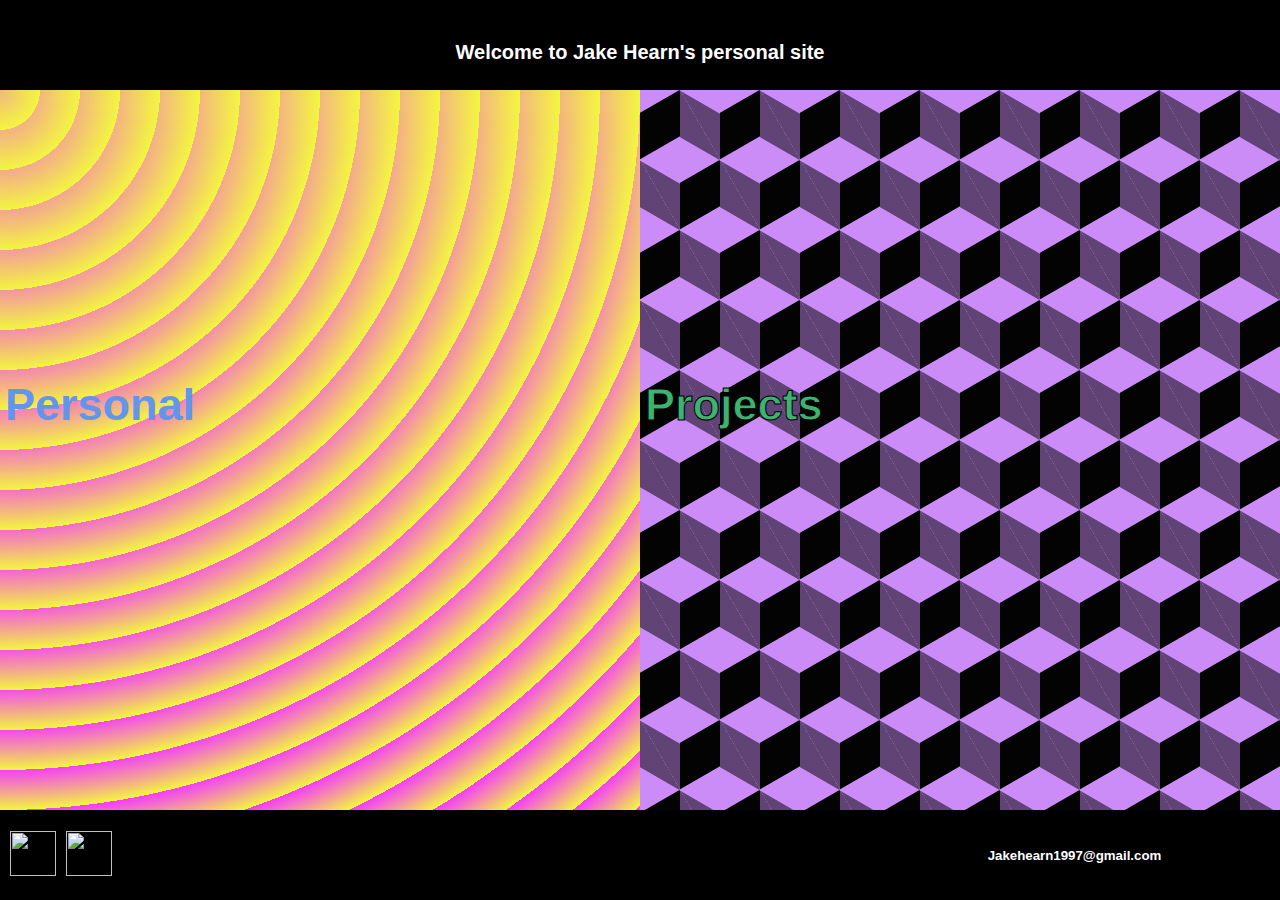
==== index.html @ 1ec71045 "some toolTip backgrounds" ====
<!DOCTYPE html>
<html lang="en">
<head>
<meta charset="UTF-8">
<meta name="viewport" content="width=device-width, initial-scale=1.0">
<title>Jake's Page</title>
<link rel="stylesheet" href="styles.css"> 

</head>
<body>
<header>
    <h5 id="headerTitle">Welcome to Jake Hearn's personal site</h5>
</header>

<div id="splitContainer">
    
    <div id="splitLeft">
        <p id="personalTitle">Personal</p>
        <div id="leftBackTop">
            
            <div id="aboutMe">
                <p>Hi and welcome to my portfolio site! Having completed my Master's in Computer Science and placement role. I'm now developing my own skills and seeking opportunities to apply them in real-world scenarios</p>
            </div> 
               
        </div>
        <div id="leftBackBottom">
            <div id="cvLink">
                <a  href="">Open CV</a>
            </div>
        </div>
    </div>

    <div id="splitRight">
        <p id="projectsTitle">Projects</p>
        <section id="rightFlexWrapper">

            <div class="first2RB"></div>
            <div class="first2RB"></div>
            
            <div class="rightBox">
                <div class="angledBoxLeft" id="networkVisualisation">
                    <span class="projectLinks" id="topologyLink">
                        <a href="projects/networkTopology/networkTopology.html">Network Topology</a>
                        <br>
                        <a id="githubImgLink" href="https://github.com/JOJAH/PcapReader-NetworkVisualisation"><img id="githubImg" src="assets/githubBlack.png" alt=""></a> 
                    </span>
                    <span id="topologyLinkToolTip" class="toolTips">
                        
                        <p>This project was the end result of my dissertation project. It is a visualisation of some network traffic data.
                            You can apply various filters to display different information, and clicking on a node or connection will show you further information regarding that element.
                            This project also included a pcap file reader and anayliser, which passes the information into this visualisation, that pcap reader/analyser can be found within the github repo.
                        </p>
                    </span>
                </div>
            </div>
            <div class="rightBox"></div>

            <div class="rightBox"></div>
            <div class="rightBox">
                <div class="angledBoxRight" id="randomisedCircles">
                    <span class="projectLinks" id="randomisedCirclesLink">
                        <a href="projects/randomisedCircles/randomisedCircles.html">Randomised Circles</a>
                        <br>
                        <a id="githubImgLink" href="https://github.com/JOJAH/radomisedCircles"><img id="githubImg" src="assets/githubBlack.png" alt=""></a> 
                    </span>
                    <span id="randomisedCirclesLinkToolTip" class="toolTips">
                        
                        <p>
                            Randomised Circles man
                        </p>
                    </span>

                </div>
            </div>
            
            <div class="rightBox">
                <div class="angledBoxLeft" id="listedBuildings">
                    <span class="projectLinks" id="listedBuildingLink">       
                        <a href="https://listedbuildings.onrender.com/">Listed Buildings</a>
                        <br>
                        <a id="githubImgLink" href="https://github.com/JOJAH/listedBuildings"><img id="githubImg" src="assets/githubBlack.png" alt=""></a>
                    </span>
                    <span id="listedBuildingLinkToolTip" class="toolTips">
                        
                            May take a minute to intially load
                            <p>
                                This was my first uni data visualisation project, it breaks down England's historic listed buildings into years and grade listings.
                                In this project I challenged myself to use D3, a tool I wanted to learn to use for my dissertation (Network Topology). 
                                I also wanted to apply my recently learnt knowledge of creating and using databases to create dynamic sites using Flask and Jinja. 
                                Hosting this web application for free is what causes the intital loading wait after being inactive.   
                            </p>
                        </span>
                
                </div>
            </div>
            <div class="rightBox"></div>

            <div class="rightBox"></div>
            <div class="rightBox">
                <div class="angledBoxRight" id="thisSite"></div>
            </div>

            <div class="rightBox">
                <div class="angledBoxLeft" id="networkVisualisation">

                </div>
            </div>
            <div class="rightBox"></div>
            
            <div class="rightBox"></div>
            <div class="rightBox"></div>
            
        </section>
    </div>
</div>

<footer>
    <div id="footerLeft">
        
        <a href="https://github.com/JOJAH"><img src="assets/github-mark-white.png" alt=""></a> 
        <a href="https://www.linkedin.com/in/jake-hearn"><img src="assets/linkedin.png"></a> 
    </div>
    <div id="footerRight">
        <h5 id="footerEmail" onclick="copyEmail()">Jakehearn1997@gmail.com
            <span id="emailToolTip" >Copy to Clipboard</span>
        </h5> 
        
    </div>
</footer>

</body>
<script>
    function copyEmail() {
        emailSpan = document.getElementById('footerEmail');
        toolTip = document.getElementById('emailToolTip');
        const email = emailSpan.innerText.split(' ')[0];
        navigator.clipboard.writeText(email);
        alert('email has been copied to clipboard');
    } 
    /* stop links in splitRight from being clickable */
    

function makeElementClickable(item,area){
    area.addEventListener('mouseenter', function(){
        setTimeout(function(){item.style.pointerEvents ='auto', 2000;});
    });
    area.addEventListener('mouseleave', function(){
        item.style.pointerEvents = 'none';
    });
}
/* making the links in splitRight not clickable until opened */
const splitRight = document.getElementById('splitRight');
const rightBack = document.getElementById('rightFlexWrapper');
makeElementClickable(rightBack, splitRight);

/* making the project github imgs not clickable until the project is hovered on */
const angledBoxes = document.querySelectorAll('.angledBoxRight, .angledBoxLeft');

angledBoxes.forEach((box) =>{
    const githubImg = box.querySelector('#githubImgLink');
    makeElementClickable(githubImg, box);
});

    /* Moving the angled boxes in splitRight when the one above is hovered on */

    function angledBoxMovement(angledBox){
        angledBox.forEach((box, index)=>{
            box.addEventListener('mouseenter', ()=>{
                for(let i =index;i<=angledBox.length;i++){
                    try{
                        angledBox[i].style.width = '40%'
                        angledBox[i+1].style.transform = 'translateY(250%)';
                    }catch(error){}
                }
            });
            box.addEventListener('mouseleave', ()=>{
                for(let i =index;i<=angledBox.length;i++){
                    try{
                        angledBox[i].style.width = '30%'
                        angledBox[i+1].style.transform = 'translateY(0%)';;
                    }catch(error){}
                }
            });
        });
    }

const angledLeft = document.querySelectorAll('.angledBoxLeft');
const angledRight = document.querySelectorAll('.angledBoxRight');
angledBoxMovement(angledLeft);
angledBoxMovement(angledRight);

</script>
</html>
---- styles.css ----
body, html {
    margin: 0;
    padding: 0;
    height: 100%;
    font-family: Arial, sans-serif;
    font-weight: bold;
}
header {
    height: 10%;
    background-color: black;
    color: white;
    text-align: center;
    padding: 10px 0;
    box-sizing: border-box; 
}
#headerTitle{
    transition: font-size 1s
}
header:hover #headerTitle{
    font-size: 20px;
    transform: translateY(-10%);
}
#splitContainer {
    display: flex;
    height: 80%; 
    width: 100%; 
}
#splitLeft, #splitRight {
    height: 100%;
    width: 50%;
    transition: opacity 1s , width 1s ease;
    position: relative;
    overflow: hidden;
}
#splitLeft {
    color: cornflowerblue;
    background-color: #f3f63f;
    opacity: 1;
    background-image:  repeating-radial-gradient( circle at 0 0, transparent 0, #f3f63f 40px ), repeating-linear-gradient( #f43bfd55, #f43bfd );
}

#leftBackTop{
    background: rgba(128, 0, 128, 0.6);
    max-height: 160px;
    min-height: 120px;
    position: relative;
    width: 0%;

    border-bottom-right-radius: 50px 50px ;
    
    border-right: 10px solid rgba(128, 0, 128, 0.1);

    margin-top: 10vh;

    transition: opacity 0s;
    opacity: 0;
    display: none;

    display: flex;
    align-items: center;
    text-align: center;
    justify-content:center;

}
#leftBackTop::before {
    background: rgb(128, 0, 128) none repeat scroll 0 0;
    content: "";
    height:100% ;
    position: absolute;
    right: -25px;
    transform: skew(-20deg);
    width: 50px;
}
#splitLeft:hover #leftBackTop{
    opacity: 1;
    width: 75%;
    transition: opacity 2s, width 1s;
    display:flex;
}

#leftBackBottom{
    background: rgba(128, 0, 128, 0.6);
    height: 120px;
    position: absolute;
    width: 0%;
    color:white;
    bottom: 7vh;
    right: 0;
    border-top-left-radius: 80px 80px;
    

    transition: opacity 0s;
    opacity: 0;
    visibility: hidden;
}
#leftBackBottom::before{
    background: rgb(128, 0, 128) none repeat scroll 0 0;
    content: "";
    height: 120px;
    position: absolute;
    
    left: auto;
    transform: skew(160deg);
    width: 50px;
    
}

#splitLeft:hover #leftBackBottom {
    opacity: 1;
    width: 50%;
    transition: opacity 2s, width 1.5s;
    visibility: visible;
}

#aboutMe { 
    bottom: 10%;
    left: 10%;
    width: 80%;
    font-size:20px;
    margin-right: 5vh;
    
    height: 100%;
    overflow: hidden;

}
@media screen and (max-width: 710px) {
    #aboutMe{
        font-size:15px;
    }
    .toolTips{
        font-size:13px;
    }
    .rightBox a {
        font-size: 15px;
    }
}

#cvLink{
    display: flex;
    justify-content: center;
    align-items: center;
    height: 120px;
    margin-left: 5vh ;
}
#cvLink a{
    color: #E95C20FF;
}
#cvLink a:hover{
    color: magenta;
}

#splitRight {
    color: MediumSeaGreen ;

background-color: #030303;
opacity: 1;
background-image:  linear-gradient(30deg, #CB8CF7 12%, transparent 12.5%, transparent 87%, #CB8CF7 87.5%, #CB8CF7), linear-gradient(150deg, #CB8CF7 12%, transparent 12.5%, transparent 87%, #CB8CF7 87.5%, #CB8CF7), linear-gradient(30deg, #CB8CF7 12%, transparent 12.5%, transparent 87%, #CB8CF7 87.5%, #CB8CF7), linear-gradient(150deg, #CB8CF7 12%, transparent 12.5%, transparent 87%, #CB8CF7 87.5%, #CB8CF7), linear-gradient(60deg, #CB8CF777 25%, transparent 25.5%, transparent 75%, #CB8CF777 75%, #CB8CF777), linear-gradient(60deg, #CB8CF777 25%, transparent 25.5%, transparent 75%, #CB8CF777 75%, #CB8CF777);
background-size: 80px 140px;
background-position: 0 0, 0 0, 40px 70px, 40px 70px, 0 0, 40px 70px;

overflow-y: auto;
height: 100%;
}

#rightFlexWrapper{
    display: flex;
    height: 110%;
    width: 100%;
    
    align-items: center;
    flex-wrap: wrap;
    pointer-events: none;
}
#splitRight::-webkit-scrollbar {
    width: 0px;       
  }
  #splitRight:hover::-webkit-scrollbar {
    width: 12px;   
  }
  #splitRight::-webkit-scrollbar-track {
    background: orange;
  }
  
  #splitRight::-webkit-scrollbar-thumb {
    background-color: blue;   
    border-radius: 20px;       
    border: 3px solid orange;  
  }
.first2RB{
    width: 50%;
    height:5vh; 
    flex: 40%;
}

.rightBox{
    text-align: center;
    width: 50%;
    height:30vh; /* gap between projects */
    flex: 40%;
}

.angledBoxLeft{
    border-right: 7vh solid transparent;
    left: 0;
    
}
.madeUpClassToTest{
    top: 10;
}

.projectLinks{
    position: absolute;
    margin-top: 2em;
    width: 70%;
    right: 10%;
}

.toolTips{
    position: relative;
    display:block ;
    opacity: 0;
    transition: opacity 1s;
    width: 100%;
    padding: 10px;
    border-radius: 15px / 50px;
    

    left: 1em;
    margin-top: -8em;
    top: 34vh;

    
}


#topologyLinkToolTip{
    color: white;
    margin-top: -8em;

    mask-image: 
    radial-gradient(
      circle at 1.5rem 1.5rem,
      transparent 0, transparent 1rem, 
      gold 0, gold 1.25rem,
      transparent 0, transparent 1.5rem, 
      gold 0
    );
  mask-position: -1.5rem -1.5rem;
  mask-repeat: repeat;

    background: rgb(131,221,0);
    background: linear-gradient(90deg, rgba(131,221,0,1) 0%, rgba(64,138,99,1) 22%, rgba(141,3,178,0.8492647058823529) 48%, rgba(255,0,249,1) 100%);
    
}
#networkVisualisation:hover #topologyLinkToolTip{
    opacity: 1;
    transition: opacity 1s;
}

#listedBuildingLinkToolTip{
    background-color: rgba(234, 186, 27, 0.95);
    margin-top: -8em;
    
}
#listedBuildings:hover #listedBuildingLinkToolTip{
    visibility: visible;
    opacity: 1;
    transition: opacity 1s;
}
#randomisedCirclesLinkToolTip{
    background: rgb(252,200,7);
background: linear-gradient(90deg, rgba(252,200,7,1) 0%, rgba(244,176,49,1) 22%, rgba(248,0,255,1) 59%, rgba(141,3,178,0.8492647058823529) 100%);


    right: 2em;
    left: auto;
    margin-top: -8em;
}

#randomisedCircles:hover #randomisedCirclesLinkToolTip{
    visibility: visible;
    opacity: 1;
    transition: opacity 1s;
}

.angledBoxRight{
    border-left: 7vh solid transparent;
    position: absolute;
    right: 0;
}
:root{
    --boreder-height:15vh;
}
#networkVisualisation{
    border-bottom: var(--boreder-height) solid rgba(4, 241, 87, 0.8);
}
#randomisedCircles{
    border-bottom: var(--boreder-height) solid rgba(231, 48, 255, 0.8);
}
#listedBuildings{
    border-bottom: var(--boreder-height) solid rgb(244, 165, 48,0.8);
}
#thisSite{
    border-bottom: var(--boreder-height) solid rgba(241,79,4,0.8);
}

.angledBoxRight ,.angledBoxLeft {
position: absolute;
height: 0;
opacity: 0;
margin-top: 10%;
transition: width 0s, opacity 0s,transition, transform 0s ease;
}

#splitRight:hover .angledBoxRight ,#splitRight:hover .angledBoxLeft {
    width: 30%;
    opacity: 1;
    transition: width 1s, opacity 1s, transform 1s ease;
}

#personalTitle, #projectsTitle {
    position:absolute;
    bottom: 50%;
    font-size: 45px;
    transform: translate(0, 50%);
    transition: font-size 1s, bottom 1s;
    font-weight: bolder;
    margin-left: 5px;
}
#projectsTitle {
    -webkit-text-stroke-width: 1px;
    -webkit-text-stroke-color: black;
}
#splitRight:hover #projectsTitle, #splitLeft:hover #personalTitle{
    font-size: 30px;
    bottom: 90%;
    transition: translate(0,0);
}

#githubImg{
    height: 30px;
    width: 30px;
    vertical-align: middle;
    margin-left: 10px;
    opacity: 0;
    transition: opacity 1s;
}
#githubImgLink{
    pointer-events: none;
}
.angledBoxLeft:hover #githubImg, .angledBoxRight:hover #githubImg {
    opacity: 1;
    transition: opacity 1s;
}

#splitRight:hover, #splitLeft:hover {
    width: 200%;
}

footer {
    height: 10%; 
    padding: 0;
    bottom: 0;
    display: flex;
    color: white;
    background-color: black;
}
footer a {
    color: white;
}
#footerLeft, #footerRight {
    width: 50%;
}
#footerRight {
    display: flex;
    flex-direction: row-reverse;
    text-align: right;
    align-items: center;
}
#footerEmail{
    transition: transform 1s, font-size 1s;
}
#footerRight:hover #footerEmail{
    transform: translateX(-10%);
    font-size: 20px;
}
#emailToolTip{
    visibility: hidden;
    position: relative;
    color: white;
}
#footerEmail:hover{
    cursor: pointer;
    color: lawnGreen;
}
#footerEmail:hover #emailToolTip{
    visibility: visible;
}
#footerLeft {
    display: flex;
    justify-content:flex-start ; /* horizontal */
    align-items: center; /* vertical */
}
#footerLeft img {
    width: 46px ; 
    height: 45px;
    padding-left: 10px;
    transition: width 0.5s;
}
#footerLeft:hover img{
    width: 62px ; 
    height: 61px;
}
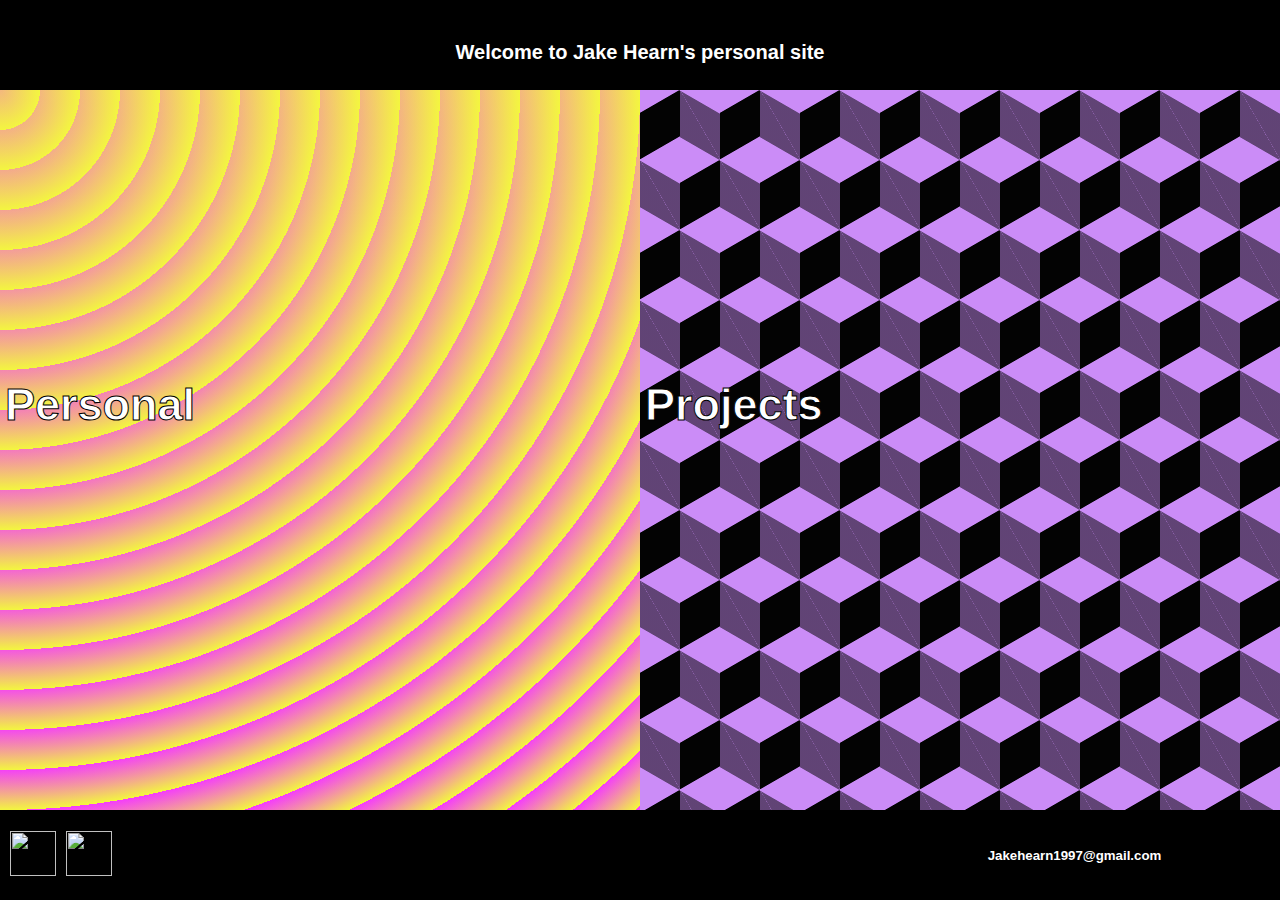
==== commit cc39fc39: "this site project link + rewording of personal section" ====
--- a/index.html
+++ b/index.html
@@ -19,7 +19,7 @@
         <div id="leftBackTop">
             
             <div id="aboutMe">
-                <p>Hi and welcome to my portfolio site! Having completed my Master's in Computer Science and placement role. I'm now developing my own skills and seeking opportunities to apply them in real-world scenarios</p>
+                <p>Hi and welcome to my portfolio site! Having completed my Master's in Computer Science and placement role. I'm now seeking work to further develop my skills and apply them in real-world scenarios</p>
             </div> 
                
         </div>
@@ -66,7 +66,8 @@
                     <span id="randomisedCirclesLinkToolTip" class="toolTips">
                         
                         <p>
-                            Randomised Circles man
+                            This was a project to further experiment with D3, I wanted to test regularly updating elements and user interactions with them. 
+                            Thats why users can click on circles to stop their movement and can open up a menu on the bottom to adjust the number of circles and their speed.
                         </p>
                     </span>
 
@@ -97,11 +98,25 @@
 
             <div class="rightBox"></div>
             <div class="rightBox">
-                <div class="angledBoxRight" id="thisSite"></div>
+                <div class="angledBoxRight" id="thisSite">
+                    <span class="projectLinks">       
+                        <p id="ThisSiteTitle">This Site</p>
+                        <br>
+                        <a id="githubImgLink" href="https://github.com/JOJAH/personalSiteWIP"><img id="githubImg" src="assets/githubBlack.png" alt=""></a> 
+                    </span>
+                    <span id="thisSiteLinkToolTip" class="toolTips">
+                        <p>
+                            Link to the github repo of this site. 
+                        </p>
+                    </span>
+                </div>
             </div>
 
             <div class="rightBox">
                 <div class="angledBoxLeft" id="networkVisualisation">
+                    <span class="projectLinks">       
+                        <p>Coming Soon</p>
+                    </span>
 
                 </div>
             </div>
--- a/styles.css
+++ b/styles.css
@@ -4,11 +4,12 @@
     height: 100%;
     font-family: Arial, sans-serif;
     font-weight: bold;
+    color: white;
 }
 header {
     height: 10%;
     background-color: black;
-    color: white;
+    
     text-align: center;
     padding: 10px 0;
     box-sizing: border-box; 
@@ -33,7 +34,6 @@
     overflow: hidden;
 }
 #splitLeft {
-    color: cornflowerblue;
     background-color: #f3f63f;
     opacity: 1;
     background-image:  repeating-radial-gradient( circle at 0 0, transparent 0, #f3f63f 40px ), repeating-linear-gradient( #f43bfd55, #f43bfd );
@@ -150,8 +150,6 @@
 }
 
 #splitRight {
-    color: MediumSeaGreen ;
-
 background-color: #030303;
 opacity: 1;
 background-image:  linear-gradient(30deg, #CB8CF7 12%, transparent 12.5%, transparent 87%, #CB8CF7 87.5%, #CB8CF7), linear-gradient(150deg, #CB8CF7 12%, transparent 12.5%, transparent 87%, #CB8CF7 87.5%, #CB8CF7), linear-gradient(30deg, #CB8CF7 12%, transparent 12.5%, transparent 87%, #CB8CF7 87.5%, #CB8CF7), linear-gradient(150deg, #CB8CF7 12%, transparent 12.5%, transparent 87%, #CB8CF7 87.5%, #CB8CF7), linear-gradient(60deg, #CB8CF777 25%, transparent 25.5%, transparent 75%, #CB8CF777 75%, #CB8CF777), linear-gradient(60deg, #CB8CF777 25%, transparent 25.5%, transparent 75%, #CB8CF777 75%, #CB8CF777);
@@ -195,7 +193,7 @@
 .rightBox{
     text-align: center;
     width: 50%;
-    height:30vh; /* gap between projects */
+    height:20vh; /* gap between projects */
     flex: 40%;
 }
 
@@ -204,8 +202,9 @@
     left: 0;
     
 }
-.madeUpClassToTest{
-    top: 10;
+.angledBoxRight{
+    border-left: 7vh solid transparent;
+    right: 0;
 }
 
 .projectLinks{
@@ -215,6 +214,17 @@
     right: 10%;
 }
 
+.projectLinks > a{
+    pointer-events: none;
+}
+.angledBoxLeft:hover a, .angledBoxRight:hover a {
+    color: white;
+    pointer-events: auto;
+}
+
+.projectLinks > a:hover{
+    color: magenta;
+}
 .toolTips{
     position: relative;
     display:block ;
@@ -223,18 +233,14 @@
     width: 100%;
     padding: 10px;
     border-radius: 15px / 50px;
-    
 
     left: 1em;
     margin-top: -8em;
     top: 34vh;
-
-    
 }
 
 
 #topologyLinkToolTip{
-    color: white;
     margin-top: -8em;
 
     mask-image: 
@@ -257,37 +263,129 @@
     transition: opacity 1s;
 }
 
-#listedBuildingLinkToolTip{
-    background-color: rgba(234, 186, 27, 0.95);
-    margin-top: -8em;
-    
-}
-#listedBuildings:hover #listedBuildingLinkToolTip{
-    visibility: visible;
-    opacity: 1;
-    transition: opacity 1s;
-}
 #randomisedCirclesLinkToolTip{
     background: rgb(252,200,7);
-background: linear-gradient(90deg, rgba(252,200,7,1) 0%, rgba(244,176,49,1) 22%, rgba(248,0,255,1) 59%, rgba(141,3,178,0.8492647058823529) 100%);
-
+    background: linear-gradient(90deg, rgba(252,200,7,0.6980042016806722) 0%, rgba(244,176,49,0.829656862745098) 22%, rgba(252,0,255,0.8044467787114846) 59%, rgba(240,0,231,0.8240546218487395) 100%);
 
     right: 2em;
     left: auto;
     margin-top: -8em;
-}
-
+
+    mask-image: 
+    radial-gradient(
+      circle at 1.5rem 1.5rem,
+      transparent 0, transparent 1rem, 
+      gold 0, gold 1.25rem,
+      transparent 0, transparent 1.5rem, 
+      gold 0
+    );
+  mask-position: -1.5rem -1.5rem;
+  mask-repeat: repeat;
+}
 #randomisedCircles:hover #randomisedCirclesLinkToolTip{
     visibility: visible;
     opacity: 1;
     transition: opacity 1s;
 }
 
-.angledBoxRight{
-    border-left: 7vh solid transparent;
-    position: absolute;
-    right: 0;
-}
+#listedBuildingLinkToolTip{
+    margin-top: -8em;
+
+    border-radius: 0px / 0px;
+
+    background: rgb(252,200,7);
+    background: linear-gradient(90deg, rgba(252,200,7,0.6980042016806722) 0%, rgba(244,176,49,0.829656862745098) 22%, rgba(255,145,0,0.8044467787114846) 59%, rgba(255,27,27,0.8240546218487395) 100%);
+
+    mask-image: 
+    linear-gradient(
+      135deg,
+      transparent 1.25rem, 
+      gold 0
+    ),
+    linear-gradient(
+      -135deg,
+      transparent .5rem, 
+      gold 0, gold .75rem,
+      transparent 0, transparent 1rem, 
+      gold 0, gold 1.25rem,
+      transparent 0, transparent 1.5rem, 
+      gold 0
+    ),
+    linear-gradient(
+      45deg,
+      transparent .5rem, 
+      gold 0, gold .75rem,
+      transparent 0, transparent 1rem, 
+      gold 0, gold 1.25rem,
+      transparent 0, transparent 1.5rem, 
+      gold 0
+    ),
+    linear-gradient(
+      -45deg,
+      transparent 1.25rem, 
+      gold 0
+    );
+  mask-position: 0 0, 100% 0, 0 100%, 100% 100%;
+  mask-repeat: no-repeat;
+  mask-size: 51% 51%;
+    
+}
+#thisSite:hover #thisSiteLinkToolTip{
+    visibility: visible;
+    opacity: 1;
+    transition: opacity 1s;
+}
+#thisSiteLinkToolTip{
+    margin-top: -8em;
+    right: 2em;
+    left: auto;
+
+    border-radius: 0px / 0px;
+
+    background: rgb(0,206,240);
+    background: linear-gradient(90deg, rgba(0,206,240,0.8240546218487395) 1%, rgba(0,255,231,0.8044467787114846) 22%, rgba(252,200,7,0.6980042016806722) 71%, rgba(244,176,49,0.829656862745098) 100%);
+
+    mask-image: 
+    linear-gradient(
+      135deg,
+      transparent 1.25rem, 
+      gold 0
+    ),
+    linear-gradient(
+      -135deg,
+      transparent .5rem, 
+      gold 0, gold .75rem,
+      transparent 0, transparent 1rem, 
+      gold 0, gold 1.25rem,
+      transparent 0, transparent 1.5rem, 
+      gold 0
+    ),
+    linear-gradient(
+      45deg,
+      transparent .5rem, 
+      gold 0, gold .75rem,
+      transparent 0, transparent 1rem, 
+      gold 0, gold 1.25rem,
+      transparent 0, transparent 1.5rem, 
+      gold 0
+    ),
+    linear-gradient(
+      -45deg,
+      transparent 1.25rem, 
+      gold 0
+    );
+  mask-position: 0 0, 100% 0, 0 100%, 100% 100%;
+  mask-repeat: no-repeat;
+  mask-size: 51% 51%;
+
+}
+
+#listedBuildings:hover #listedBuildingLinkToolTip{
+    visibility: visible;
+    opacity: 1;
+    transition: opacity 1s;
+}
+
 :root{
     --boreder-height:15vh;
 }
@@ -302,6 +400,10 @@
 }
 #thisSite{
     border-bottom: var(--boreder-height) solid rgba(241,79,4,0.8);
+}
+
+#ThisSiteTitle{
+    margin-bottom: -15px;
 }
 
 .angledBoxRight ,.angledBoxLeft {
@@ -326,17 +428,18 @@
     transition: font-size 1s, bottom 1s;
     font-weight: bolder;
     margin-left: 5px;
-}
-#projectsTitle {
     -webkit-text-stroke-width: 1px;
     -webkit-text-stroke-color: black;
 }
+
 #splitRight:hover #projectsTitle, #splitLeft:hover #personalTitle{
     font-size: 30px;
     bottom: 90%;
     transition: translate(0,0);
 }
-
+#githubImgLink{
+    pointer-events: none;
+}
 #githubImg{
     height: 30px;
     width: 30px;
@@ -344,10 +447,9 @@
     margin-left: 10px;
     opacity: 0;
     transition: opacity 1s;
-}
-#githubImgLink{
-    pointer-events: none;
-}
+    margin-top: 2px;
+}
+
 .angledBoxLeft:hover #githubImg, .angledBoxRight:hover #githubImg {
     opacity: 1;
     transition: opacity 1s;
